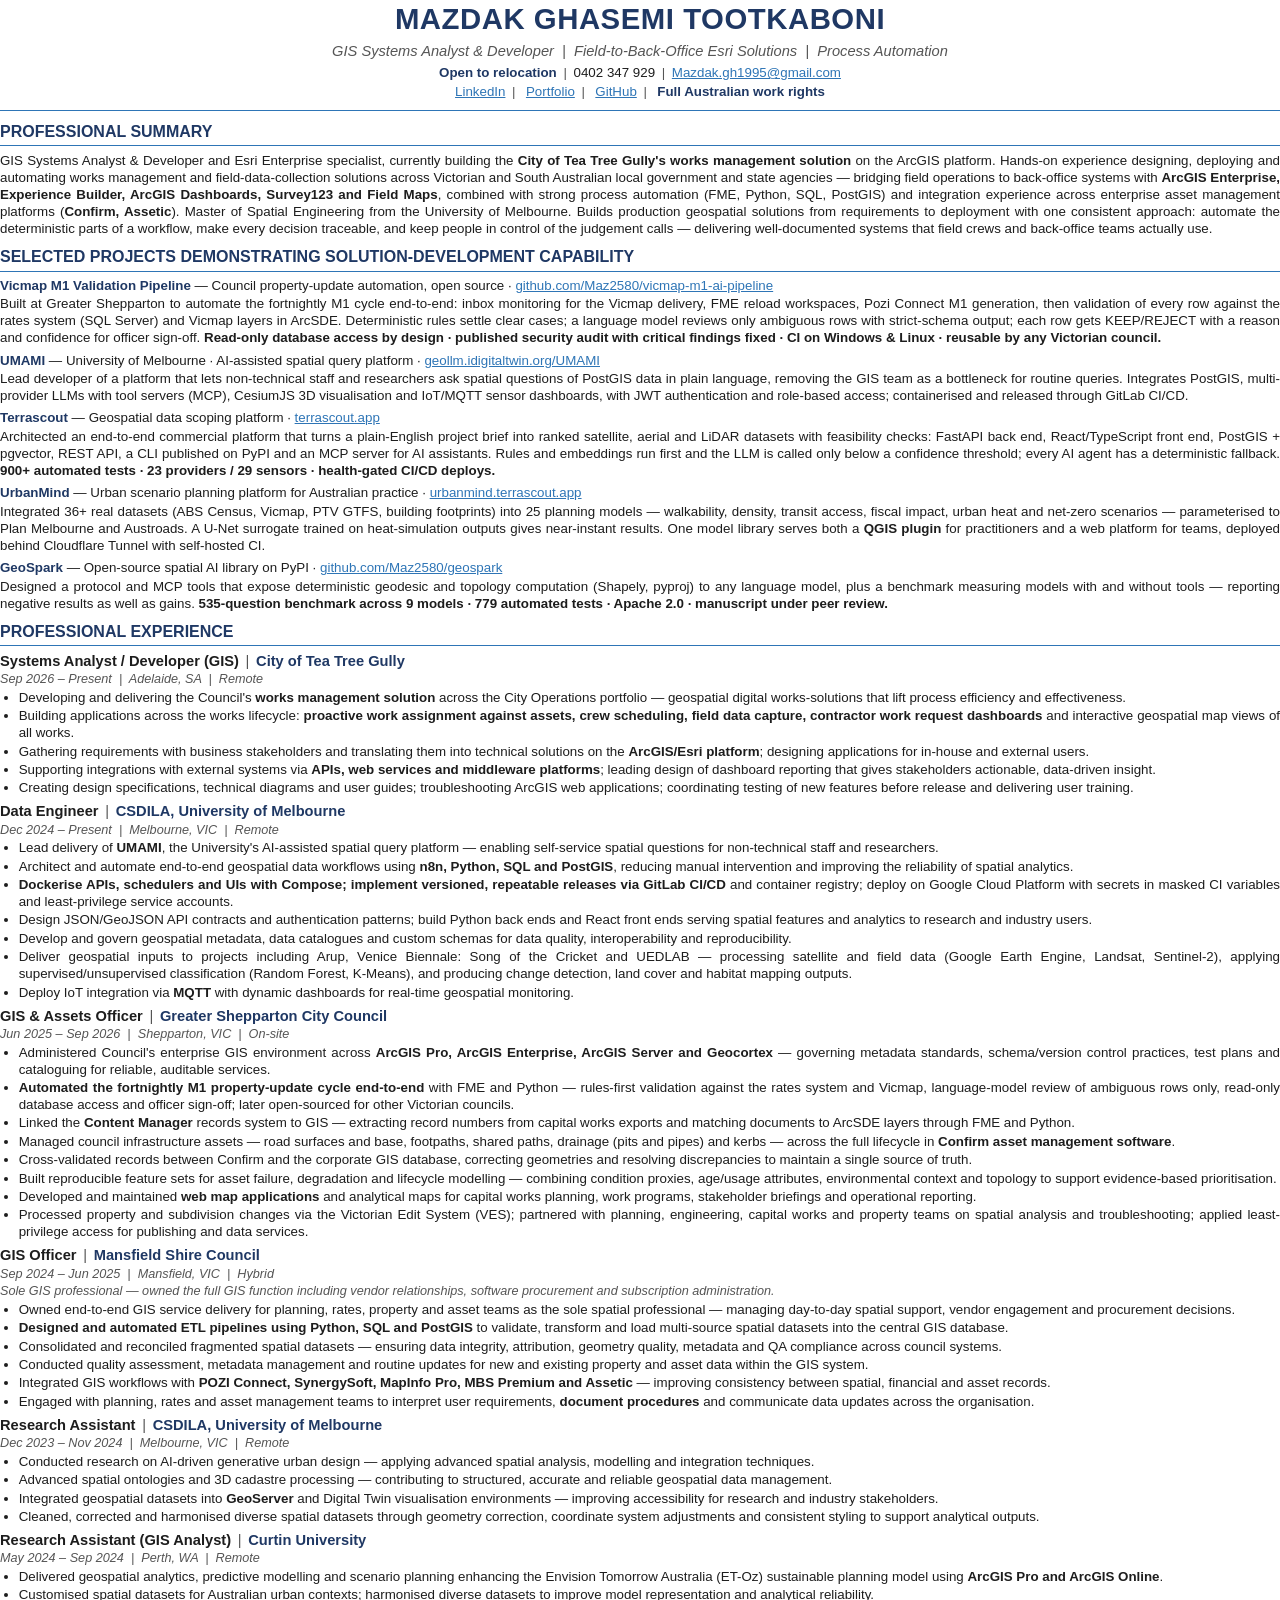
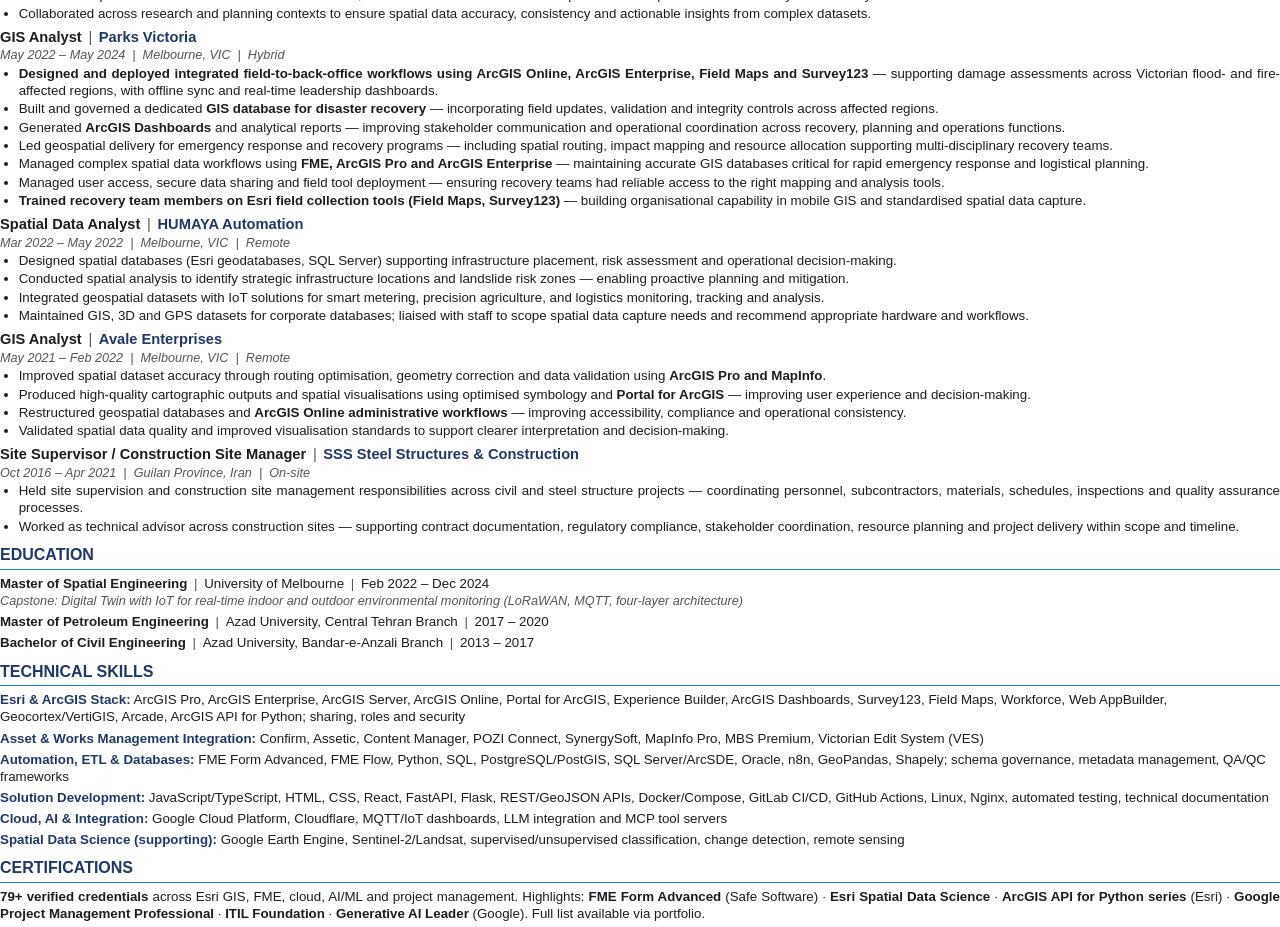
==== resume/resume.html @ dfb0c254 "Reposition portfolio for GIS Systems Analyst & Developer role - Hero, About and meta reframed around" ====
<!DOCTYPE html>
<html lang="en">
<head>
<meta charset="UTF-8">
<title>Mazdak Ghasemi Tootkaboni — Resume</title>
<!--
  Source for Mazdak_Ghasemi_Resume.pdf.
  Rebuild (from Git Bash):
    "/c/Program Files/Google/Chrome/Application/chrome.exe" --headless --disable-gpu --no-pdf-header-footer \
      --print-to-pdf="S:\gitprofile\mazdakgh.github.io\Mazdak_Ghasemi_Resume.pdf" \
      "file:///S:/gitprofile/mazdakgh.github.io/resume/resume.html"
-->
<style>
    @page { size: A4; margin: 11mm 14mm 11mm 14mm; }
    :root { --navy: #1f3864; --blue: #2e75b6; --ink: #1d1d1d; --muted: #555; }
    * { box-sizing: border-box; }
    body {
        margin: 0;
        color: var(--ink);
        background: #fff;
        font-family: Calibri, Carlito, "Segoe UI", Arial, sans-serif;
        font-size: 10pt;
        line-height: 1.28;
        -webkit-print-color-adjust: exact;
        print-color-adjust: exact;
    }
    a { color: var(--blue); text-decoration: underline; }
    b, strong { font-weight: 700; }

    header { text-align: center; padding-bottom: 6pt; border-bottom: 1.2pt solid var(--blue); margin-bottom: 4pt; }
    h1 { color: var(--navy); font-size: 22pt; font-weight: 700; letter-spacing: 0.4pt; margin: 0 0 3pt; text-transform: uppercase; }
    .tagline { font-style: italic; color: var(--muted); font-size: 11pt; margin-bottom: 3pt; }
    .contact { font-size: 10pt; margin: 1.5pt 0; }
    .contact .sep { color: var(--muted); margin: 0 5pt; }
    .contact .hl { color: var(--navy); font-weight: 700; }

    h2 {
        color: var(--navy);
        font-size: 12pt;
        font-weight: 700;
        text-transform: uppercase;
        margin: 8pt 0 4pt;
        padding-bottom: 2pt;
        border-bottom: 1pt solid var(--blue);
        break-after: avoid;
    }
    p { margin: 0 0 4pt; text-align: justify; }

    .proj { margin: 0 0 4pt; break-inside: avoid; }
    .proj-head { color: var(--ink); }
    .proj-head .name { color: var(--navy); font-weight: 700; }
    .proj p { margin: 1pt 0 0; }
    .facts { font-weight: 700; }

    .job { margin: 0 0 4.5pt; }
    .job-head { break-after: avoid; break-inside: avoid; }
    .job-head + ul, .job-head + .job-note { break-before: avoid; }
    .job ul li:first-child { break-before: avoid; }
    .job-title { font-weight: 700; font-size: 11pt; }
    .job-title .org { color: var(--navy); }
    .job-title .bar { color: var(--muted); font-weight: 400; margin: 0 5pt; }
    .job-meta { font-style: italic; color: var(--muted); font-size: 9.5pt; margin: 0.5pt 0 1pt; break-after: avoid; }
    .job-note { font-style: italic; color: var(--muted); font-size: 9.5pt; margin: 0 0 1pt; }

    ul { margin: 1pt 0 0; padding-left: 14pt; }
    li { margin: 0 0 1pt; text-align: justify; break-inside: avoid; }
    li::marker { color: var(--ink); }

    .edu { margin: 0 0 3pt; }
    .edu .deg { font-weight: 700; }
    .edu .sep { color: var(--muted); margin: 0 5pt; }
    .edu .cap { font-style: italic; color: var(--muted); font-size: 9.5pt; }

    .skills p { margin: 0 0 3pt; text-align: left; }
    .skills .k { color: var(--navy); font-weight: 700; }
</style>
</head>
<body>

<header>
    <h1>Mazdak Ghasemi Tootkaboni</h1>
    <div class="tagline">GIS Systems Analyst &amp; Developer&nbsp; | &nbsp;Field-to-Back-Office Esri Solutions&nbsp; | &nbsp;Process Automation</div>
    <div class="contact">
        <span class="hl">Open to relocation</span><span class="sep">|</span>0402 347 929<span class="sep">|</span><a href="mailto:Mazdak.gh1995@gmail.com">Mazdak.gh1995@gmail.com</a>
    </div>
    <div class="contact">
        <a href="https://linkedin.com/in/maz-ghasemi-2815201bb">LinkedIn</a><span class="sep">|</span>
        <a href="https://mazdakghgithubio.vercel.app/">Portfolio</a><span class="sep">|</span>
        <a href="https://github.com/Maz2580">GitHub</a><span class="sep">|</span>
        <span class="hl">Full Australian work rights</span>
    </div>
</header>

<h2>Professional Summary</h2>
<p>
    GIS Systems Analyst &amp; Developer and Esri Enterprise specialist, currently building the <b>City of Tea Tree Gully's works
    management solution</b> on the ArcGIS platform. Hands-on experience designing, deploying and automating works management and
    field-data-collection solutions across Victorian and South Australian local government and state agencies — bridging field
    operations to back-office systems with <b>ArcGIS Enterprise, Experience Builder, ArcGIS Dashboards, Survey123 and Field Maps</b>,
    combined with strong process automation (FME, Python, SQL, PostGIS) and integration experience across enterprise asset
    management platforms (<b>Confirm, Assetic</b>). Master of Spatial Engineering from the University of Melbourne. Builds production
    geospatial solutions from requirements to deployment with one consistent approach: automate the deterministic parts of a
    workflow, make every decision traceable, and keep people in control of the judgement calls — delivering well-documented
    systems that field crews and back-office teams actually use.
</p>

<h2>Selected Projects Demonstrating Solution-Development Capability</h2>

<div class="proj">
    <div class="proj-head"><span class="name">Vicmap M1 Validation Pipeline</span> — Council property-update automation, open source · <a href="https://github.com/Maz2580/vicmap-m1-ai-pipeline">github.com/Maz2580/vicmap-m1-ai-pipeline</a></div>
    <p>Built at Greater Shepparton to automate the fortnightly M1 cycle end-to-end: inbox monitoring for the Vicmap delivery,
    FME reload workspaces, Pozi Connect M1 generation, then validation of every row against the rates system (SQL Server) and
    Vicmap layers in ArcSDE. Deterministic rules settle clear cases; a language model reviews only ambiguous rows with
    strict-schema output; each row gets KEEP/REJECT with a reason and confidence for officer sign-off.
    <span class="facts">Read-only database access by design · published security audit with critical findings fixed · CI on Windows &amp; Linux · reusable by any Victorian council.</span></p>
</div>

<div class="proj">
    <div class="proj-head"><span class="name">UMAMI</span> — University of Melbourne · AI-assisted spatial query platform · <a href="https://geollm.idigitaltwin.org/UMAMI/">geollm.idigitaltwin.org/UMAMI</a></div>
    <p>Lead developer of a platform that lets non-technical staff and researchers ask spatial questions of PostGIS data in plain
    language, removing the GIS team as a bottleneck for routine queries. Integrates PostGIS, multi-provider LLMs with tool
    servers (MCP), CesiumJS 3D visualisation and IoT/MQTT sensor dashboards, with JWT authentication and role-based access;
    containerised and released through GitLab CI/CD.</p>
</div>

<div class="proj">
    <div class="proj-head"><span class="name">Terrascout</span> — Geospatial data scoping platform · <a href="https://terrascout.app">terrascout.app</a></div>
    <p>Architected an end-to-end commercial platform that turns a plain-English project brief into ranked satellite, aerial and
    LiDAR datasets with feasibility checks: FastAPI back end, React/TypeScript front end, PostGIS + pgvector, REST API, a CLI
    published on PyPI and an MCP server for AI assistants. Rules and embeddings run first and the LLM is called only below a
    confidence threshold; every AI agent has a deterministic fallback.
    <span class="facts">900+ automated tests · 23 providers / 29 sensors · health-gated CI/CD deploys.</span></p>
</div>

<div class="proj">
    <div class="proj-head"><span class="name">UrbanMind</span> — Urban scenario planning platform for Australian practice · <a href="https://urbanmind.terrascout.app">urbanmind.terrascout.app</a></div>
    <p>Integrated 36+ real datasets (ABS Census, Vicmap, PTV GTFS, building footprints) into 25 planning models — walkability,
    density, transit access, fiscal impact, urban heat and net-zero scenarios — parameterised to Plan Melbourne and Austroads.
    A U-Net surrogate trained on heat-simulation outputs gives near-instant results. One model library serves both a
    <b>QGIS plugin</b> for practitioners and a web platform for teams, deployed behind Cloudflare Tunnel with self-hosted CI.</p>
</div>

<div class="proj">
    <div class="proj-head"><span class="name">GeoSpark</span> — Open-source spatial AI library on PyPI · <a href="https://github.com/Maz2580/geospark">github.com/Maz2580/geospark</a></div>
    <p>Designed a protocol and MCP tools that expose deterministic geodesic and topology computation (Shapely, pyproj) to any
    language model, plus a benchmark measuring models with and without tools — reporting negative results as well as gains.
    <span class="facts">535-question benchmark across 9 models · 779 automated tests · Apache 2.0 · manuscript under peer review.</span></p>
</div>

<h2>Professional Experience</h2>

<div class="job">
    <div class="job-head">
        <div class="job-title">Systems Analyst / Developer (GIS)<span class="bar">|</span><span class="org">City of Tea Tree Gully</span></div>
        <div class="job-meta">Sep 2026 – Present&nbsp; | &nbsp;Adelaide, SA&nbsp; | &nbsp;Remote</div>
    </div>
    <ul>
        <li>Developing and delivering the Council's <b>works management solution</b> across the City Operations portfolio — geospatial digital works-solutions that lift process efficiency and effectiveness.</li>
        <li>Building applications across the works lifecycle: <b>proactive work assignment against assets, crew scheduling, field data capture, contractor work request dashboards</b> and interactive geospatial map views of all works.</li>
        <li>Gathering requirements with business stakeholders and translating them into technical solutions on the <b>ArcGIS/Esri platform</b>; designing applications for in-house and external users.</li>
        <li>Supporting integrations with external systems via <b>APIs, web services and middleware platforms</b>; leading design of dashboard reporting that gives stakeholders actionable, data-driven insight.</li>
        <li>Creating design specifications, technical diagrams and user guides; troubleshooting ArcGIS web applications; coordinating testing of new features before release and delivering user training.</li>
    </ul>
</div>

<div class="job">
    <div class="job-head">
        <div class="job-title">Data Engineer<span class="bar">|</span><span class="org">CSDILA, University of Melbourne</span></div>
        <div class="job-meta">Dec 2024 – Present&nbsp; | &nbsp;Melbourne, VIC&nbsp; | &nbsp;Remote</div>
    </div>
    <ul>
        <li>Lead delivery of <b>UMAMI</b>, the University's AI-assisted spatial query platform — enabling self-service spatial questions for non-technical staff and researchers.</li>
        <li>Architect and automate end-to-end geospatial data workflows using <b>n8n, Python, SQL and PostGIS</b>, reducing manual intervention and improving the reliability of spatial analytics.</li>
        <li><b>Dockerise APIs, schedulers and UIs with Compose; implement versioned, repeatable releases via GitLab CI/CD</b> and container registry; deploy on Google Cloud Platform with secrets in masked CI variables and least-privilege service accounts.</li>
        <li>Design JSON/GeoJSON API contracts and authentication patterns; build Python back ends and React front ends serving spatial features and analytics to research and industry users.</li>
        <li>Develop and govern geospatial metadata, data catalogues and custom schemas for data quality, interoperability and reproducibility.</li>
        <li>Deliver geospatial inputs to projects including Arup, Venice Biennale: Song of the Cricket and UEDLAB — processing satellite and field data (Google Earth Engine, Landsat, Sentinel-2), applying supervised/unsupervised classification (Random Forest, K-Means), and producing change detection, land cover and habitat mapping outputs.</li>
        <li>Deploy IoT integration via <b>MQTT</b> with dynamic dashboards for real-time geospatial monitoring.</li>
    </ul>
</div>

<div class="job">
    <div class="job-head">
        <div class="job-title">GIS &amp; Assets Officer<span class="bar">|</span><span class="org">Greater Shepparton City Council</span></div>
        <div class="job-meta">Jun 2025 – Sep 2026&nbsp; | &nbsp;Shepparton, VIC&nbsp; | &nbsp;On-site</div>
    </div>
    <ul>
        <li>Administered Council's enterprise GIS environment across <b>ArcGIS Pro, ArcGIS Enterprise, ArcGIS Server and Geocortex</b> — governing metadata standards, schema/version control practices, test plans and cataloguing for reliable, auditable services.</li>
        <li><b>Automated the fortnightly M1 property-update cycle end-to-end</b> with FME and Python — rules-first validation against the rates system and Vicmap, language-model review of ambiguous rows only, read-only database access and officer sign-off; later open-sourced for other Victorian councils.</li>
        <li>Linked the <b>Content Manager</b> records system to GIS — extracting record numbers from capital works exports and matching documents to ArcSDE layers through FME and Python.</li>
        <li>Managed council infrastructure assets — road surfaces and base, footpaths, shared paths, drainage (pits and pipes) and kerbs — across the full lifecycle in <b>Confirm asset management software</b>.</li>
        <li>Cross-validated records between Confirm and the corporate GIS database, correcting geometries and resolving discrepancies to maintain a single source of truth.</li>
        <li>Built reproducible feature sets for asset failure, degradation and lifecycle modelling — combining condition proxies, age/usage attributes, environmental context and topology to support evidence-based prioritisation.</li>
        <li>Developed and maintained <b>web map applications</b> and analytical maps for capital works planning, work programs, stakeholder briefings and operational reporting.</li>
        <li>Processed property and subdivision changes via the Victorian Edit System (VES); partnered with planning, engineering, capital works and property teams on spatial analysis and troubleshooting; applied least-privilege access for publishing and data services.</li>
    </ul>
</div>

<div class="job">
    <div class="job-head">
        <div class="job-title">GIS Officer<span class="bar">|</span><span class="org">Mansfield Shire Council</span></div>
        <div class="job-meta">Sep 2024 – Jun 2025&nbsp; | &nbsp;Mansfield, VIC&nbsp; | &nbsp;Hybrid</div>
    </div>
    <div class="job-note">Sole GIS professional — owned the full GIS function including vendor relationships, software procurement and subscription administration.</div>
    <ul>
        <li>Owned end-to-end GIS service delivery for planning, rates, property and asset teams as the sole spatial professional — managing day-to-day spatial support, vendor engagement and procurement decisions.</li>
        <li><b>Designed and automated ETL pipelines using Python, SQL and PostGIS</b> to validate, transform and load multi-source spatial datasets into the central GIS database.</li>
        <li>Consolidated and reconciled fragmented spatial datasets — ensuring data integrity, attribution, geometry quality, metadata and QA compliance across council systems.</li>
        <li>Conducted quality assessment, metadata management and routine updates for new and existing property and asset data within the GIS system.</li>
        <li>Integrated GIS workflows with <b>POZI Connect, SynergySoft, MapInfo Pro, MBS Premium and Assetic</b> — improving consistency between spatial, financial and asset records.</li>
        <li>Engaged with planning, rates and asset management teams to interpret user requirements, <b>document procedures</b> and communicate data updates across the organisation.</li>
    </ul>
</div>

<div class="job">
    <div class="job-head">
        <div class="job-title">Research Assistant<span class="bar">|</span><span class="org">CSDILA, University of Melbourne</span></div>
        <div class="job-meta">Dec 2023 – Nov 2024&nbsp; | &nbsp;Melbourne, VIC&nbsp; | &nbsp;Remote</div>
    </div>
    <ul>
        <li>Conducted research on AI-driven generative urban design — applying advanced spatial analysis, modelling and integration techniques.</li>
        <li>Advanced spatial ontologies and 3D cadastre processing — contributing to structured, accurate and reliable geospatial data management.</li>
        <li>Integrated geospatial datasets into <b>GeoServer</b> and Digital Twin visualisation environments — improving accessibility for research and industry stakeholders.</li>
        <li>Cleaned, corrected and harmonised diverse spatial datasets through geometry correction, coordinate system adjustments and consistent styling to support analytical outputs.</li>
    </ul>
</div>

<div class="job">
    <div class="job-head">
        <div class="job-title">Research Assistant (GIS Analyst)<span class="bar">|</span><span class="org">Curtin University</span></div>
        <div class="job-meta">May 2024 – Sep 2024&nbsp; | &nbsp;Perth, WA&nbsp; | &nbsp;Remote</div>
    </div>
    <ul>
        <li>Delivered geospatial analytics, predictive modelling and scenario planning enhancing the Envision Tomorrow Australia (ET-Oz) sustainable planning model using <b>ArcGIS Pro and ArcGIS Online</b>.</li>
        <li>Customised spatial datasets for Australian urban contexts; harmonised diverse datasets to improve model representation and analytical reliability.</li>
        <li>Collaborated across research and planning contexts to ensure spatial data accuracy, consistency and actionable insights from complex datasets.</li>
    </ul>
</div>

<div class="job">
    <div class="job-head">
        <div class="job-title">GIS Analyst<span class="bar">|</span><span class="org">Parks Victoria</span></div>
        <div class="job-meta">May 2022 – May 2024&nbsp; | &nbsp;Melbourne, VIC&nbsp; | &nbsp;Hybrid</div>
    </div>
    <ul>
        <li><b>Designed and deployed integrated field-to-back-office workflows using ArcGIS Online, ArcGIS Enterprise, Field Maps and Survey123</b> — supporting damage assessments across Victorian flood- and fire-affected regions, with offline sync and real-time leadership dashboards.</li>
        <li>Built and governed a dedicated <b>GIS database for disaster recovery</b> — incorporating field updates, validation and integrity controls across affected regions.</li>
        <li>Generated <b>ArcGIS Dashboards</b> and analytical reports — improving stakeholder communication and operational coordination across recovery, planning and operations functions.</li>
        <li>Led geospatial delivery for emergency response and recovery programs — including spatial routing, impact mapping and resource allocation supporting multi-disciplinary recovery teams.</li>
        <li>Managed complex spatial data workflows using <b>FME, ArcGIS Pro and ArcGIS Enterprise</b> — maintaining accurate GIS databases critical for rapid emergency response and logistical planning.</li>
        <li>Managed user access, secure data sharing and field tool deployment — ensuring recovery teams had reliable access to the right mapping and analysis tools.</li>
        <li><b>Trained recovery team members on Esri field collection tools (Field Maps, Survey123)</b> — building organisational capability in mobile GIS and standardised spatial data capture.</li>
    </ul>
</div>

<div class="job">
    <div class="job-head">
        <div class="job-title">Spatial Data Analyst<span class="bar">|</span><span class="org">HUMAYA Automation</span></div>
        <div class="job-meta">Mar 2022 – May 2022&nbsp; | &nbsp;Melbourne, VIC&nbsp; | &nbsp;Remote</div>
    </div>
    <ul>
        <li>Designed spatial databases (Esri geodatabases, SQL Server) supporting infrastructure placement, risk assessment and operational decision-making.</li>
        <li>Conducted spatial analysis to identify strategic infrastructure locations and landslide risk zones — enabling proactive planning and mitigation.</li>
        <li>Integrated geospatial datasets with IoT solutions for smart metering, precision agriculture, and logistics monitoring, tracking and analysis.</li>
        <li>Maintained GIS, 3D and GPS datasets for corporate databases; liaised with staff to scope spatial data capture needs and recommend appropriate hardware and workflows.</li>
    </ul>
</div>

<div class="job">
    <div class="job-head">
        <div class="job-title">GIS Analyst<span class="bar">|</span><span class="org">Avale Enterprises</span></div>
        <div class="job-meta">May 2021 – Feb 2022&nbsp; | &nbsp;Melbourne, VIC&nbsp; | &nbsp;Remote</div>
    </div>
    <ul>
        <li>Improved spatial dataset accuracy through routing optimisation, geometry correction and data validation using <b>ArcGIS Pro and MapInfo</b>.</li>
        <li>Produced high-quality cartographic outputs and spatial visualisations using optimised symbology and <b>Portal for ArcGIS</b> — improving user experience and decision-making.</li>
        <li>Restructured geospatial databases and <b>ArcGIS Online administrative workflows</b> — improving accessibility, compliance and operational consistency.</li>
        <li>Validated spatial data quality and improved visualisation standards to support clearer interpretation and decision-making.</li>
    </ul>
</div>

<div class="job">
    <div class="job-head">
        <div class="job-title">Site Supervisor / Construction Site Manager<span class="bar">|</span><span class="org">SSS Steel Structures &amp; Construction</span></div>
        <div class="job-meta">Oct 2016 – Apr 2021&nbsp; | &nbsp;Guilan Province, Iran&nbsp; | &nbsp;On-site</div>
    </div>
    <ul>
        <li>Held site supervision and construction site management responsibilities across civil and steel structure projects — coordinating personnel, subcontractors, materials, schedules, inspections and quality assurance processes.</li>
        <li>Worked as technical advisor across construction sites — supporting contract documentation, regulatory compliance, stakeholder coordination, resource planning and project delivery within scope and timeline.</li>
    </ul>
</div>

<h2>Education</h2>
<div class="edu"><span class="deg">Master of Spatial Engineering</span><span class="sep">|</span>University of Melbourne<span class="sep">|</span>Feb 2022 – Dec 2024<br>
    <span class="cap">Capstone: Digital Twin with IoT for real-time indoor and outdoor environmental monitoring (LoRaWAN, MQTT, four-layer architecture)</span></div>
<div class="edu"><span class="deg">Master of Petroleum Engineering</span><span class="sep">|</span>Azad University, Central Tehran Branch<span class="sep">|</span>2017 – 2020</div>
<div class="edu"><span class="deg">Bachelor of Civil Engineering</span><span class="sep">|</span>Azad University, Bandar-e-Anzali Branch<span class="sep">|</span>2013 – 2017</div>

<h2>Technical Skills</h2>
<div class="skills">
    <p><span class="k">Esri &amp; ArcGIS Stack:</span> ArcGIS Pro, ArcGIS Enterprise, ArcGIS Server, ArcGIS Online, Portal for ArcGIS, Experience Builder, ArcGIS Dashboards, Survey123, Field Maps, Workforce, Web AppBuilder, Geocortex/VertiGIS, Arcade, ArcGIS API for Python; sharing, roles and security</p>
    <p><span class="k">Asset &amp; Works Management Integration:</span> Confirm, Assetic, Content Manager, POZI Connect, SynergySoft, MapInfo Pro, MBS Premium, Victorian Edit System (VES)</p>
    <p><span class="k">Automation, ETL &amp; Databases:</span> FME Form Advanced, FME Flow, Python, SQL, PostgreSQL/PostGIS, SQL Server/ArcSDE, Oracle, n8n, GeoPandas, Shapely; schema governance, metadata management, QA/QC frameworks</p>
    <p><span class="k">Solution Development:</span> JavaScript/TypeScript, HTML, CSS, React, FastAPI, Flask, REST/GeoJSON APIs, Docker/Compose, GitLab CI/CD, GitHub Actions, Linux, Nginx, automated testing, technical documentation</p>
    <p><span class="k">Cloud, AI &amp; Integration:</span> Google Cloud Platform, Cloudflare, MQTT/IoT dashboards, LLM integration and MCP tool servers</p>
    <p><span class="k">Spatial Data Science (supporting):</span> Google Earth Engine, Sentinel-2/Landsat, supervised/unsupervised classification, change detection, remote sensing</p>
</div>

<h2>Certifications</h2>
<p><b>79+ verified credentials</b> across Esri GIS, FME, cloud, AI/ML and project management. Highlights: <b>FME Form Advanced</b> (Safe Software) · <b>Esri Spatial Data Science</b> · <b>ArcGIS API for Python series</b> (Esri) · <b>Google Project Management Professional</b> · <b>ITIL Foundation</b> · <b>Generative AI Leader</b> (Google). Full list available via portfolio.</p>

</body>
</html>
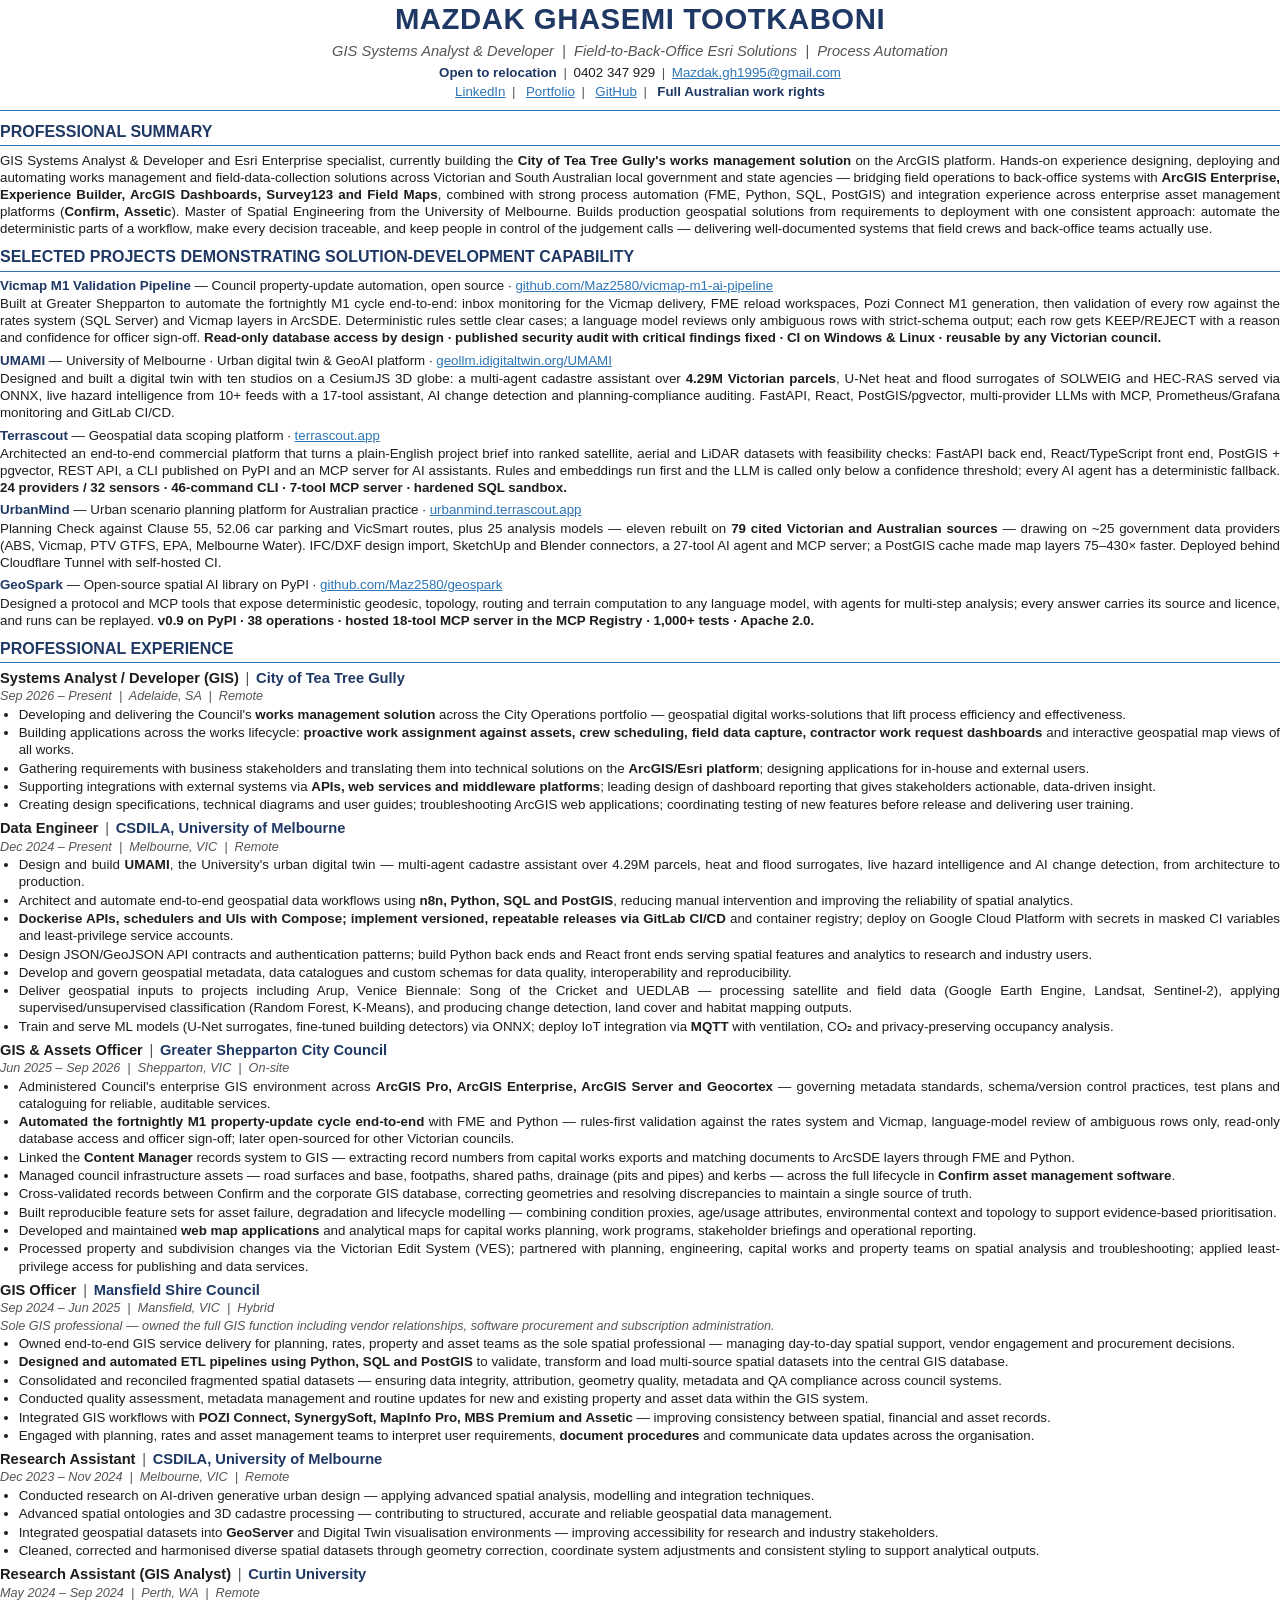
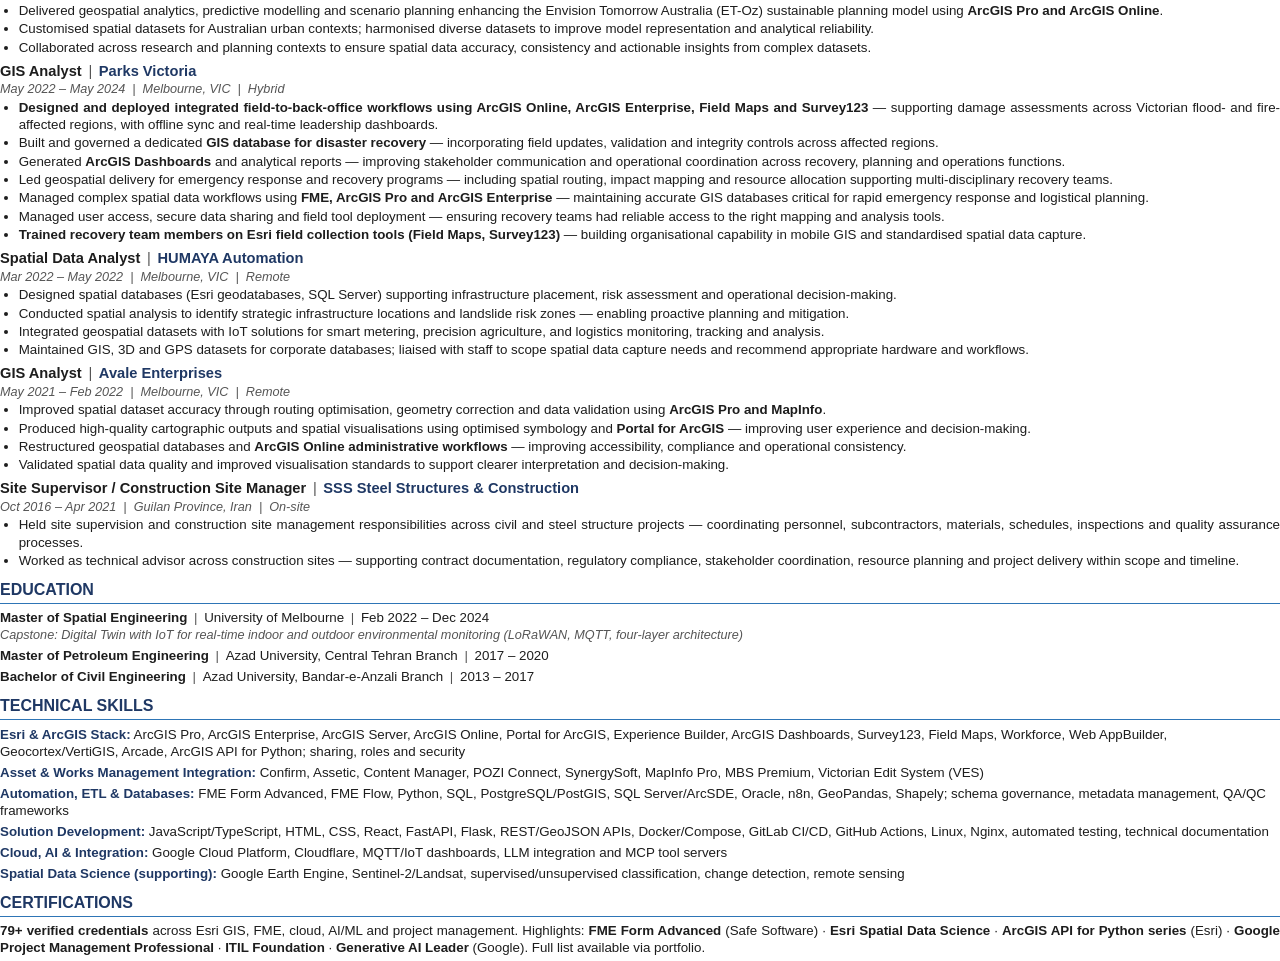
==== commit ad573065: "Update UMAMI, UrbanMind, Terrascout and GeoSpark to reflect current work" ====
--- a/resume/resume.html
+++ b/resume/resume.html
@@ -85,7 +85,7 @@
     </div>
     <div class="contact">
         <a href="https://linkedin.com/in/maz-ghasemi-2815201bb">LinkedIn</a><span class="sep">|</span>
-        <a href="https://mazdakghgithubio.vercel.app/">Portfolio</a><span class="sep">|</span>
+        <a href="https://www.mazdakghasemi.com/">Portfolio</a><span class="sep">|</span>
         <a href="https://github.com/Maz2580">GitHub</a><span class="sep">|</span>
         <span class="hl">Full Australian work rights</span>
     </div>
@@ -116,11 +116,11 @@
 </div>
 
 <div class="proj">
-    <div class="proj-head"><span class="name">UMAMI</span> — University of Melbourne · AI-assisted spatial query platform · <a href="https://geollm.idigitaltwin.org/UMAMI/">geollm.idigitaltwin.org/UMAMI</a></div>
-    <p>Lead developer of a platform that lets non-technical staff and researchers ask spatial questions of PostGIS data in plain
-    language, removing the GIS team as a bottleneck for routine queries. Integrates PostGIS, multi-provider LLMs with tool
-    servers (MCP), CesiumJS 3D visualisation and IoT/MQTT sensor dashboards, with JWT authentication and role-based access;
-    containerised and released through GitLab CI/CD.</p>
+    <div class="proj-head"><span class="name">UMAMI</span> — University of Melbourne · Urban digital twin &amp; GeoAI platform · <a href="https://geollm.idigitaltwin.org/UMAMI/">geollm.idigitaltwin.org/UMAMI</a></div>
+    <p>Designed and built a digital twin with ten studios on a CesiumJS 3D globe: a multi-agent cadastre assistant over
+    <b>4.29M Victorian parcels</b>, U-Net heat and flood surrogates of SOLWEIG and HEC-RAS served via ONNX, live hazard
+    intelligence from 10+ feeds with a 17-tool assistant, AI change detection and planning-compliance auditing. FastAPI,
+    React, PostGIS/pgvector, multi-provider LLMs with MCP, Prometheus/Grafana monitoring and GitLab CI/CD.</p>
 </div>
 
 <div class="proj">
@@ -129,22 +129,22 @@
     LiDAR datasets with feasibility checks: FastAPI back end, React/TypeScript front end, PostGIS + pgvector, REST API, a CLI
     published on PyPI and an MCP server for AI assistants. Rules and embeddings run first and the LLM is called only below a
     confidence threshold; every AI agent has a deterministic fallback.
-    <span class="facts">900+ automated tests · 23 providers / 29 sensors · health-gated CI/CD deploys.</span></p>
+    <span class="facts">24 providers / 32 sensors · 46-command CLI · 7-tool MCP server · hardened SQL sandbox.</span></p>
 </div>
 
 <div class="proj">
     <div class="proj-head"><span class="name">UrbanMind</span> — Urban scenario planning platform for Australian practice · <a href="https://urbanmind.terrascout.app">urbanmind.terrascout.app</a></div>
-    <p>Integrated 36+ real datasets (ABS Census, Vicmap, PTV GTFS, building footprints) into 25 planning models — walkability,
-    density, transit access, fiscal impact, urban heat and net-zero scenarios — parameterised to Plan Melbourne and Austroads.
-    A U-Net surrogate trained on heat-simulation outputs gives near-instant results. One model library serves both a
-    <b>QGIS plugin</b> for practitioners and a web platform for teams, deployed behind Cloudflare Tunnel with self-hosted CI.</p>
+    <p>Planning Check against Clause 55, 52.06 car parking and VicSmart routes, plus 25 analysis models — eleven rebuilt on
+    <b>79 cited Victorian and Australian sources</b> — drawing on ~25 government data providers (ABS, Vicmap, PTV GTFS, EPA,
+    Melbourne Water). IFC/DXF design import, SketchUp and Blender connectors, a 27-tool AI agent and MCP server; a PostGIS
+    cache made map layers 75–430× faster. Deployed behind Cloudflare Tunnel with self-hosted CI.</p>
 </div>
 
 <div class="proj">
     <div class="proj-head"><span class="name">GeoSpark</span> — Open-source spatial AI library on PyPI · <a href="https://github.com/Maz2580/geospark">github.com/Maz2580/geospark</a></div>
-    <p>Designed a protocol and MCP tools that expose deterministic geodesic and topology computation (Shapely, pyproj) to any
-    language model, plus a benchmark measuring models with and without tools — reporting negative results as well as gains.
-    <span class="facts">535-question benchmark across 9 models · 779 automated tests · Apache 2.0 · manuscript under peer review.</span></p>
+    <p>Designed a protocol and MCP tools that expose deterministic geodesic, topology, routing and terrain computation to any
+    language model, with agents for multi-step analysis; every answer carries its source and licence, and runs can be replayed.
+    <span class="facts">v0.9 on PyPI · 38 operations · hosted 18-tool MCP server in the MCP Registry · 1,000+ tests · Apache 2.0.</span></p>
 </div>
 
 <h2>Professional Experience</h2>
@@ -169,13 +169,13 @@
         <div class="job-meta">Dec 2024 – Present&nbsp; | &nbsp;Melbourne, VIC&nbsp; | &nbsp;Remote</div>
     </div>
     <ul>
-        <li>Lead delivery of <b>UMAMI</b>, the University's AI-assisted spatial query platform — enabling self-service spatial questions for non-technical staff and researchers.</li>
+        <li>Design and build <b>UMAMI</b>, the University's urban digital twin — multi-agent cadastre assistant over 4.29M parcels, heat and flood surrogates, live hazard intelligence and AI change detection, from architecture to production.</li>
         <li>Architect and automate end-to-end geospatial data workflows using <b>n8n, Python, SQL and PostGIS</b>, reducing manual intervention and improving the reliability of spatial analytics.</li>
         <li><b>Dockerise APIs, schedulers and UIs with Compose; implement versioned, repeatable releases via GitLab CI/CD</b> and container registry; deploy on Google Cloud Platform with secrets in masked CI variables and least-privilege service accounts.</li>
         <li>Design JSON/GeoJSON API contracts and authentication patterns; build Python back ends and React front ends serving spatial features and analytics to research and industry users.</li>
         <li>Develop and govern geospatial metadata, data catalogues and custom schemas for data quality, interoperability and reproducibility.</li>
         <li>Deliver geospatial inputs to projects including Arup, Venice Biennale: Song of the Cricket and UEDLAB — processing satellite and field data (Google Earth Engine, Landsat, Sentinel-2), applying supervised/unsupervised classification (Random Forest, K-Means), and producing change detection, land cover and habitat mapping outputs.</li>
-        <li>Deploy IoT integration via <b>MQTT</b> with dynamic dashboards for real-time geospatial monitoring.</li>
+        <li>Train and serve ML models (U-Net surrogates, fine-tuned building detectors) via ONNX; deploy IoT integration via <b>MQTT</b> with ventilation, CO₂ and privacy-preserving occupancy analysis.</li>
     </ul>
 </div>
 
